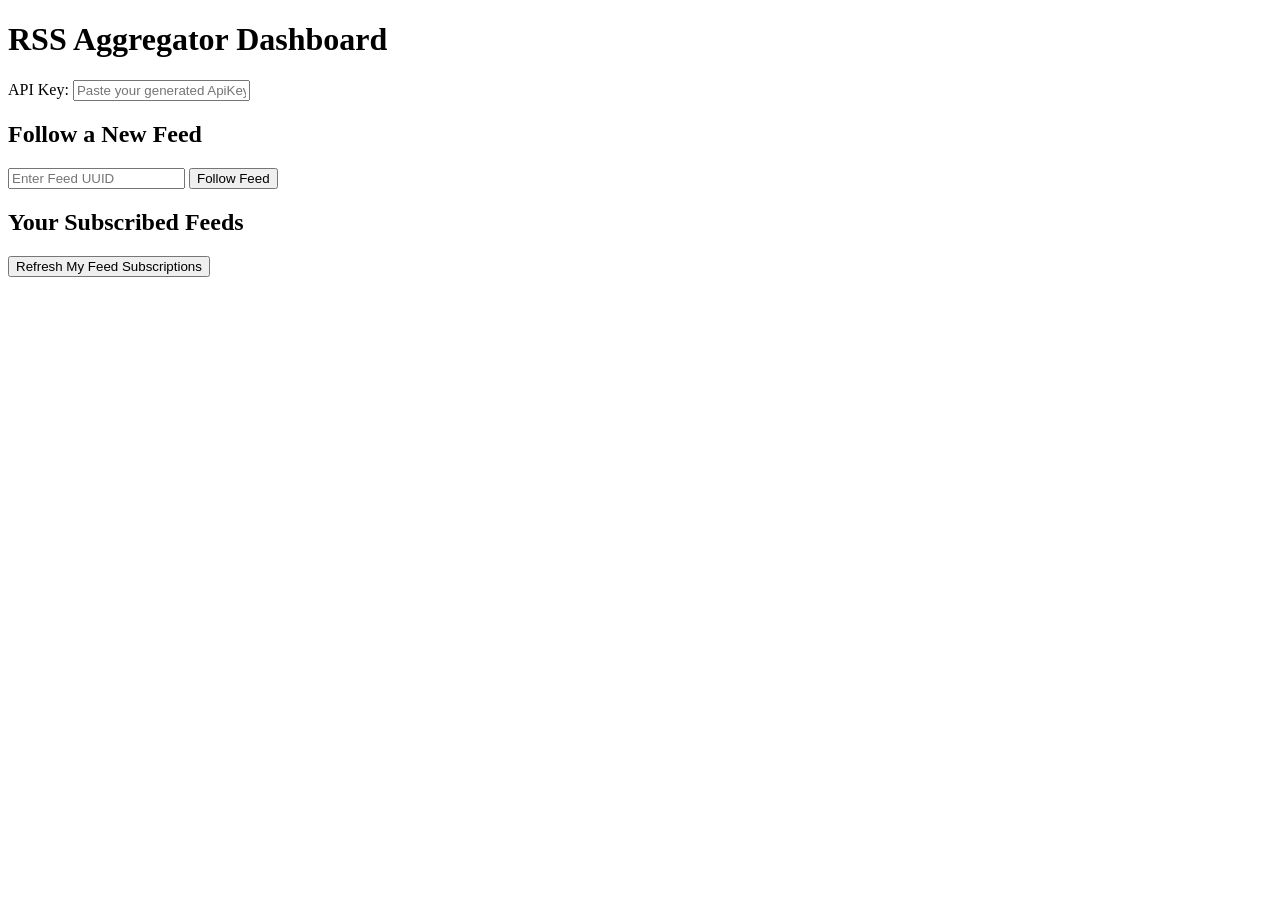
==== frontend/index.html @ c103d033 "creating the frontend for the feed aggregator" ====
<!DOCTYPE html>
<html lang="en">
<head>
    <meta charset="UTF-8">
    <meta name="viewport" content="width=device-width, initial-scale=1.0">
    <title>Go RSS Aggregator Client</title>
    <link rel="stylesheet" href="style.css">
</head>
<body>
    <header>
        <h1>RSS Aggregator Dashboard</h1>
        <div class="auth-box">
            <label for="apiKey">API Key:</label>
            <input type="text" id="apiKey" placeholder="Paste your generated ApiKey here">
        </div>
    </header>

    <main class="container">
        <section class="card">
            <h2>Follow a New Feed</h2>
            <div class="form-group">
                <input type="text" id="feedIdInput" placeholder="Enter Feed UUID">
                <button id="btnFollow">Follow Feed</button>
            </div>
        </section>

        <section class="card">
            <h2>Your Subscribed Feeds</h2>
            <button id="btnFetchFollows">Refresh My Feed Subscriptions</button>
            <ul id="followsList" class="list-container">
                </ul>
        </section>
    </main>

    <script src="app.js"></script>
</body>
</html>
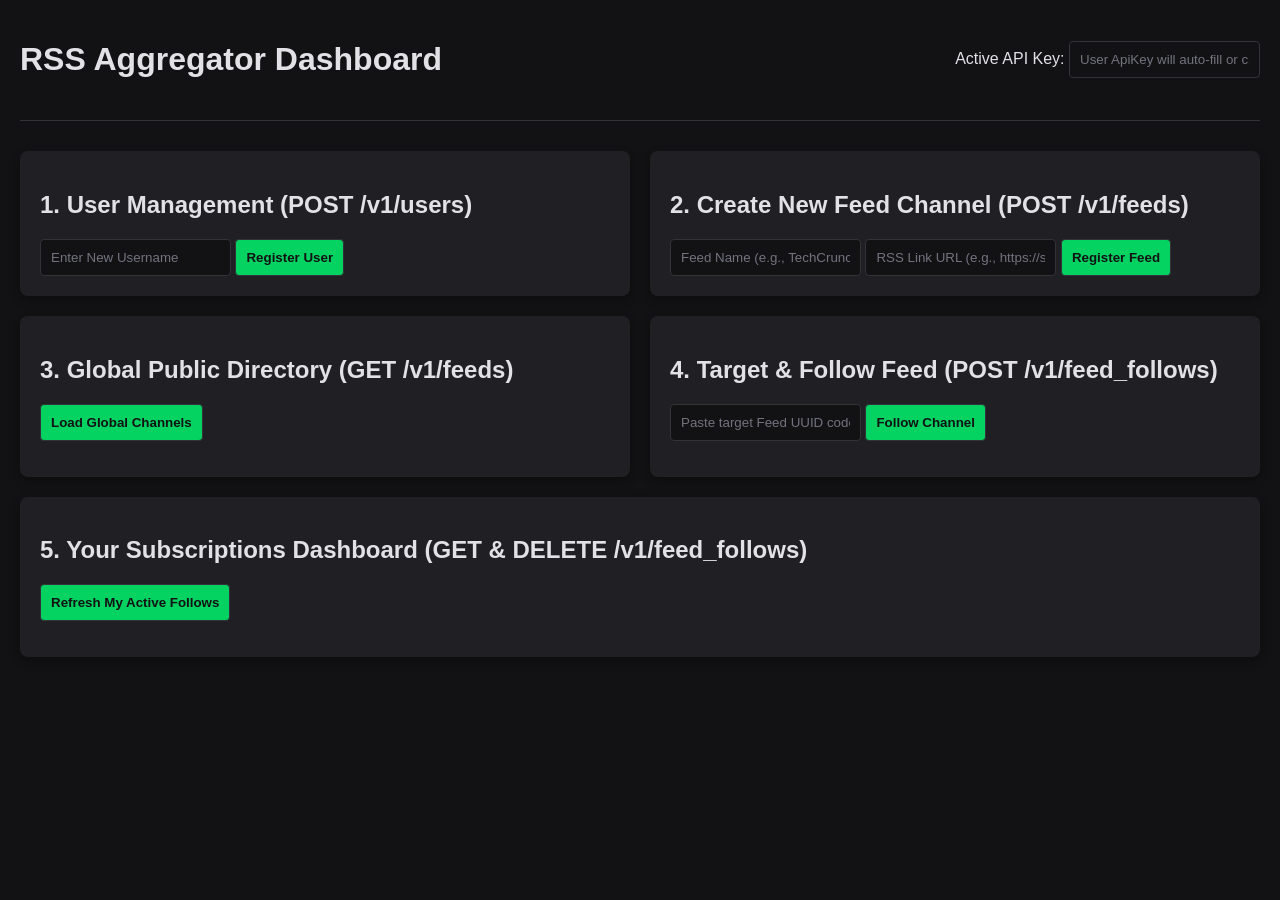
==== commit 59ce6795: "updated html and css file" ====
--- a/frontend/index.html
+++ b/frontend/index.html
@@ -10,25 +10,48 @@
     <header>
         <h1>RSS Aggregator Dashboard</h1>
         <div class="auth-box">
-            <label for="apiKey">API Key:</label>
-            <input type="text" id="apiKey" placeholder="Paste your generated ApiKey here">
+            <label for="apiKey">Active API Key:</label>
+            <input type="text" id="apiKey" placeholder="User ApiKey will auto-fill or can be pasted here">
         </div>
     </header>
 
     <main class="container">
         <section class="card">
-            <h2>Follow a New Feed</h2>
+            <h2>1. User Management (POST /v1/users)</h2>
             <div class="form-group">
-                <input type="text" id="feedIdInput" placeholder="Enter Feed UUID">
-                <button id="btnFollow">Follow Feed</button>
+                <input type="text" id="usernameInput" placeholder="Enter New Username">
+                <button id="btnCreateUser">Register User</button>
+            </div>
+            <div id="userResult" class="meta-info"></div>
+        </section>
+
+        <section class="card">
+            <h2>2. Create New Feed Channel (POST /v1/feeds)</h2>
+            <div class="form-group">
+                <input type="text" id="feedNameInput" placeholder="Feed Name (e.g., TechCrunch)">
+                <input type="text" id="feedUrlInput" placeholder="RSS Link URL (e.g., https://site.com/rss)">
+                <button id="btnCreateFeed">Register Feed</button>
             </div>
         </section>
 
         <section class="card">
-            <h2>Your Subscribed Feeds</h2>
-            <button id="btnFetchFollows">Refresh My Feed Subscriptions</button>
-            <ul id="followsList" class="list-container">
-                </ul>
+            <h2>3. Global Public Directory (GET /v1/feeds)</h2>
+            <button id="btnFetchPublicFeeds">Load Global Channels</button>
+            <ul id="publicFeedsList" class="list-container"></ul>
+        </section>
+
+        <section class="card">
+            <h2>4. Target & Follow Feed (POST /v1/feed_follows)</h2>
+            <div class="form-group">
+                <input type="text" id="feedIdInput" placeholder="Paste target Feed UUID code here">
+                <button id="btnFollow">Follow Channel</button>
+            </div>
+        </section>
+
+        <section class="card full-width">
+            <h2>5. Your Subscriptions Dashboard (GET & DELETE /v1/feed_follows)</h2>
+            <button id="btnFetchFollows" class="primary-btn">Refresh My Active Follows</button>
+            <ul id="followsList" class="list-container"></ul>
         </section>
     </main>
 
--- a/frontend/style.css
+++ b/frontend/style.css
@@ -0,0 +1,85 @@
+:root {
+    --bg-color: #121214;
+    --card-bg: #202024;
+    --text-color: #e1e1e6;
+    --accent-color: #04d361;
+    --danger-color: #f75a68;
+}
+
+body {
+    background-color: var(--bg-color);
+    color: var(--text-color);
+    font-family: sans-serif;
+    margin: 0;
+    padding: 20px;
+}
+
+header {
+    display: flex;
+    justify-content: space-between;
+    align-items: center;
+    border-bottom: 1px solid #323238;
+    padding-bottom: 20px;
+    margin-bottom: 30px;
+}
+
+.container {
+    display: grid;
+    grid-template-columns: 1fr 1fr;
+    gap: 20px;
+}
+
+.card {
+    background: var(--card-bg);
+    padding: 20px;
+    border-radius: 8px;
+    box-shadow: 0 4px 10px rgba(0,0,0,0.3);
+}
+
+input, button {
+    padding: 10px;
+    border-radius: 4px;
+    border: 1px solid #323238;
+    background: #121214;
+    color: white;
+}
+
+button {
+    background: var(--accent-color);
+    color: #121214;
+    font-weight: bold;
+    cursor: pointer;
+}
+
+button.delete-btn {
+    background: var(--danger-color);
+    color: white;
+    padding: 5px 10px;
+    font-size: 12px;
+}
+
+.list-container {
+    list-style: none;
+    padding: 0;
+}
+
+.list-container li {
+    background: #121214;
+    padding: 12px;
+    margin-bottom: 8px;
+    border-radius: 4px;
+    display: flex;
+    justify-content: space-between;
+    align-items: center;
+}
+.full-width {
+    grid-column: span 2;
+}
+
+.meta-info p {
+    margin: 5px 0;
+}
+
+input::placeholder {
+    color: #737380;
+}
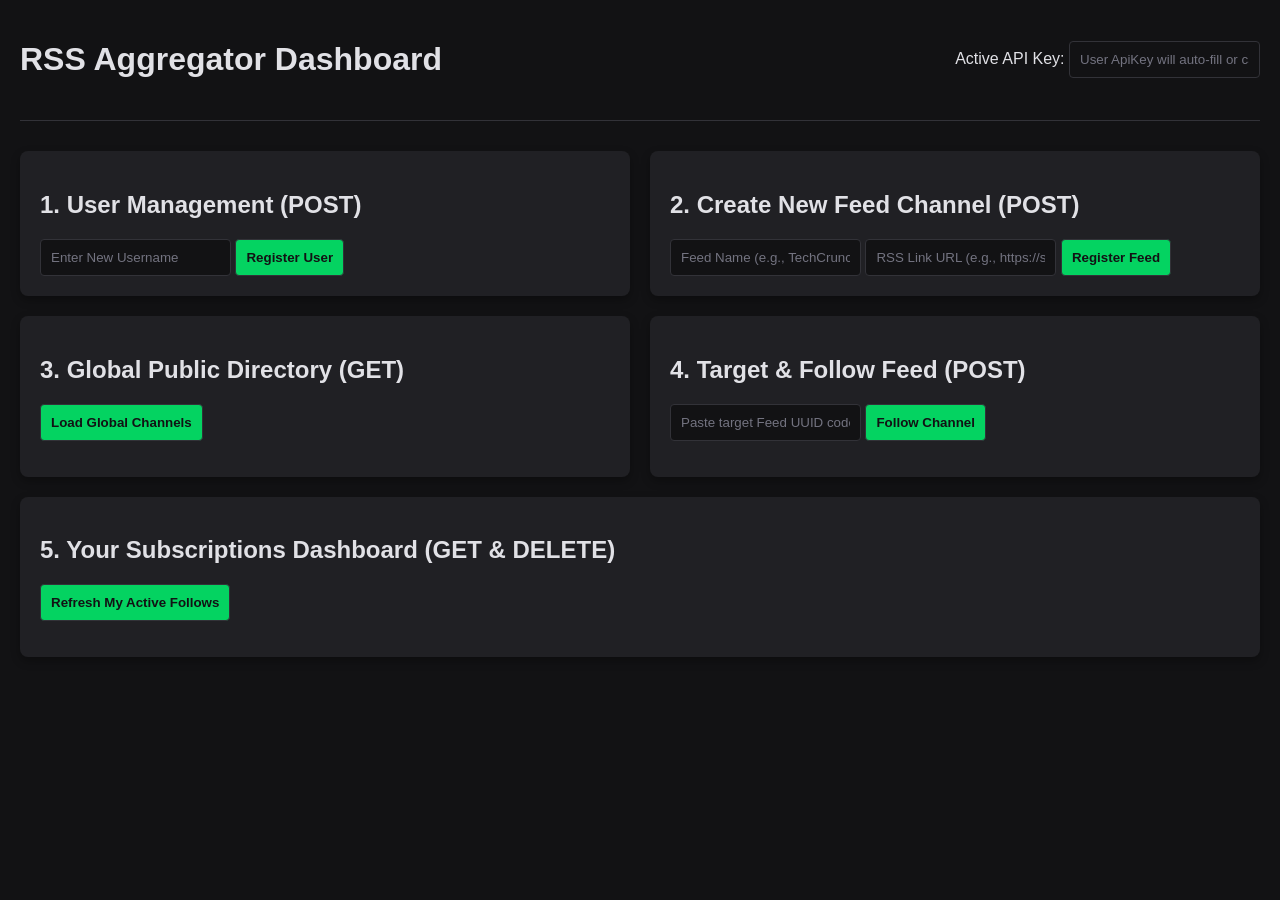
==== commit cd1afc93: "updated html and javascript files" ====
--- a/frontend/index.html
+++ b/frontend/index.html
@@ -17,7 +17,7 @@
 
     <main class="container">
         <section class="card">
-            <h2>1. User Management (POST /v1/users)</h2>
+            <h2>1. User Management (POST)</h2> <!--/v1/users-->
             <div class="form-group">
                 <input type="text" id="usernameInput" placeholder="Enter New Username">
                 <button id="btnCreateUser">Register User</button>
@@ -26,7 +26,7 @@
         </section>
 
         <section class="card">
-            <h2>2. Create New Feed Channel (POST /v1/feeds)</h2>
+            <h2>2. Create New Feed Channel (POST)</h2>  <!--/v1/feeds-->
             <div class="form-group">
                 <input type="text" id="feedNameInput" placeholder="Feed Name (e.g., TechCrunch)">
                 <input type="text" id="feedUrlInput" placeholder="RSS Link URL (e.g., https://site.com/rss)">
@@ -35,13 +35,13 @@
         </section>
 
         <section class="card">
-            <h2>3. Global Public Directory (GET /v1/feeds)</h2>
+            <h2>3. Global Public Directory (GET)</h2>   <!--/v1/feeds-->
             <button id="btnFetchPublicFeeds">Load Global Channels</button>
             <ul id="publicFeedsList" class="list-container"></ul>
         </section>
 
         <section class="card">
-            <h2>4. Target & Follow Feed (POST /v1/feed_follows)</h2>
+            <h2>4. Target & Follow Feed (POST)</h2>     <!--/v1/feed_follows-->
             <div class="form-group">
                 <input type="text" id="feedIdInput" placeholder="Paste target Feed UUID code here">
                 <button id="btnFollow">Follow Channel</button>
@@ -49,7 +49,7 @@
         </section>
 
         <section class="card full-width">
-            <h2>5. Your Subscriptions Dashboard (GET & DELETE /v1/feed_follows)</h2>
+            <h2>5. Your Subscriptions Dashboard (GET & DELETE)</h2> <!--/v1/feed_follows-->
             <button id="btnFetchFollows" class="primary-btn">Refresh My Active Follows</button>
             <ul id="followsList" class="list-container"></ul>
         </section>
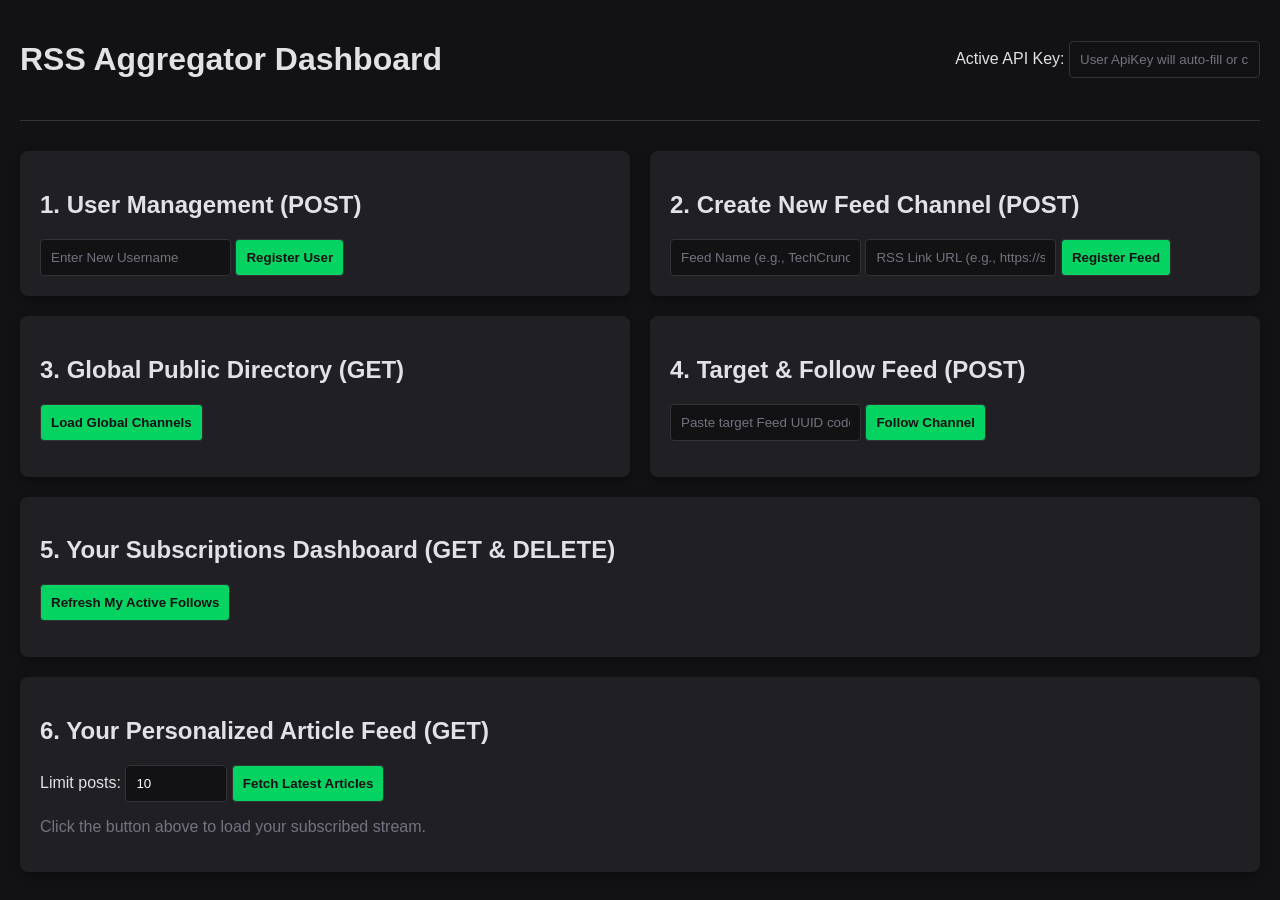
==== commit 160c22c4: "created a new feature for the frontend which fetches all the blogs the user has been subscribed to" ====
--- a/frontend/index.html
+++ b/frontend/index.html
@@ -53,6 +53,17 @@
             <button id="btnFetchFollows" class="primary-btn">Refresh My Active Follows</button>
             <ul id="followsList" class="list-container"></ul>
         </section>
+        <section class="card full-width">
+            <h2>6. Your Personalized Article Feed (GET)</h2>
+            <div class="form-group" style="margin-bottom: 15px;">
+                <label for="postLimitInput">Limit posts:</label>
+                <input type="number" id="postLimitInput" value="10" style="width: 80px; max-width: 80px;">
+                <button id="btnFetchPosts" class="primary-btn" style="background: #04d361;">Fetch Latest Articles</button>
+            </div>
+            <div id="postsStreamContainer" class="posts-grid">
+                <p style="color: #737380;">Click the button above to load your subscribed stream.</p>
+            </div>
+        </section>
     </main>
 
     <script src="app.js"></script>
--- a/frontend/style.css
+++ b/frontend/style.css
@@ -82,4 +82,17 @@
 
 input::placeholder {
     color: #737380;
+}
+/* --- Article Spacing & Separation --- */
+.posts-grid > div {
+    margin-bottom: 2.5rem;       /* Creates a clean gap before the next headline */
+    padding-bottom: 1.5rem;      /* Gives the link breathing room above the line */
+    border-bottom: 1px solid #2d2d2d; /* Adds a clean, subtle divider line */
+}
+
+/* Remove the line from the very last article so it looks clean */
+.posts-grid > div:last-child {
+    border-bottom: none;
+    margin-bottom: 0;
+    padding-bottom: 0;
 }
